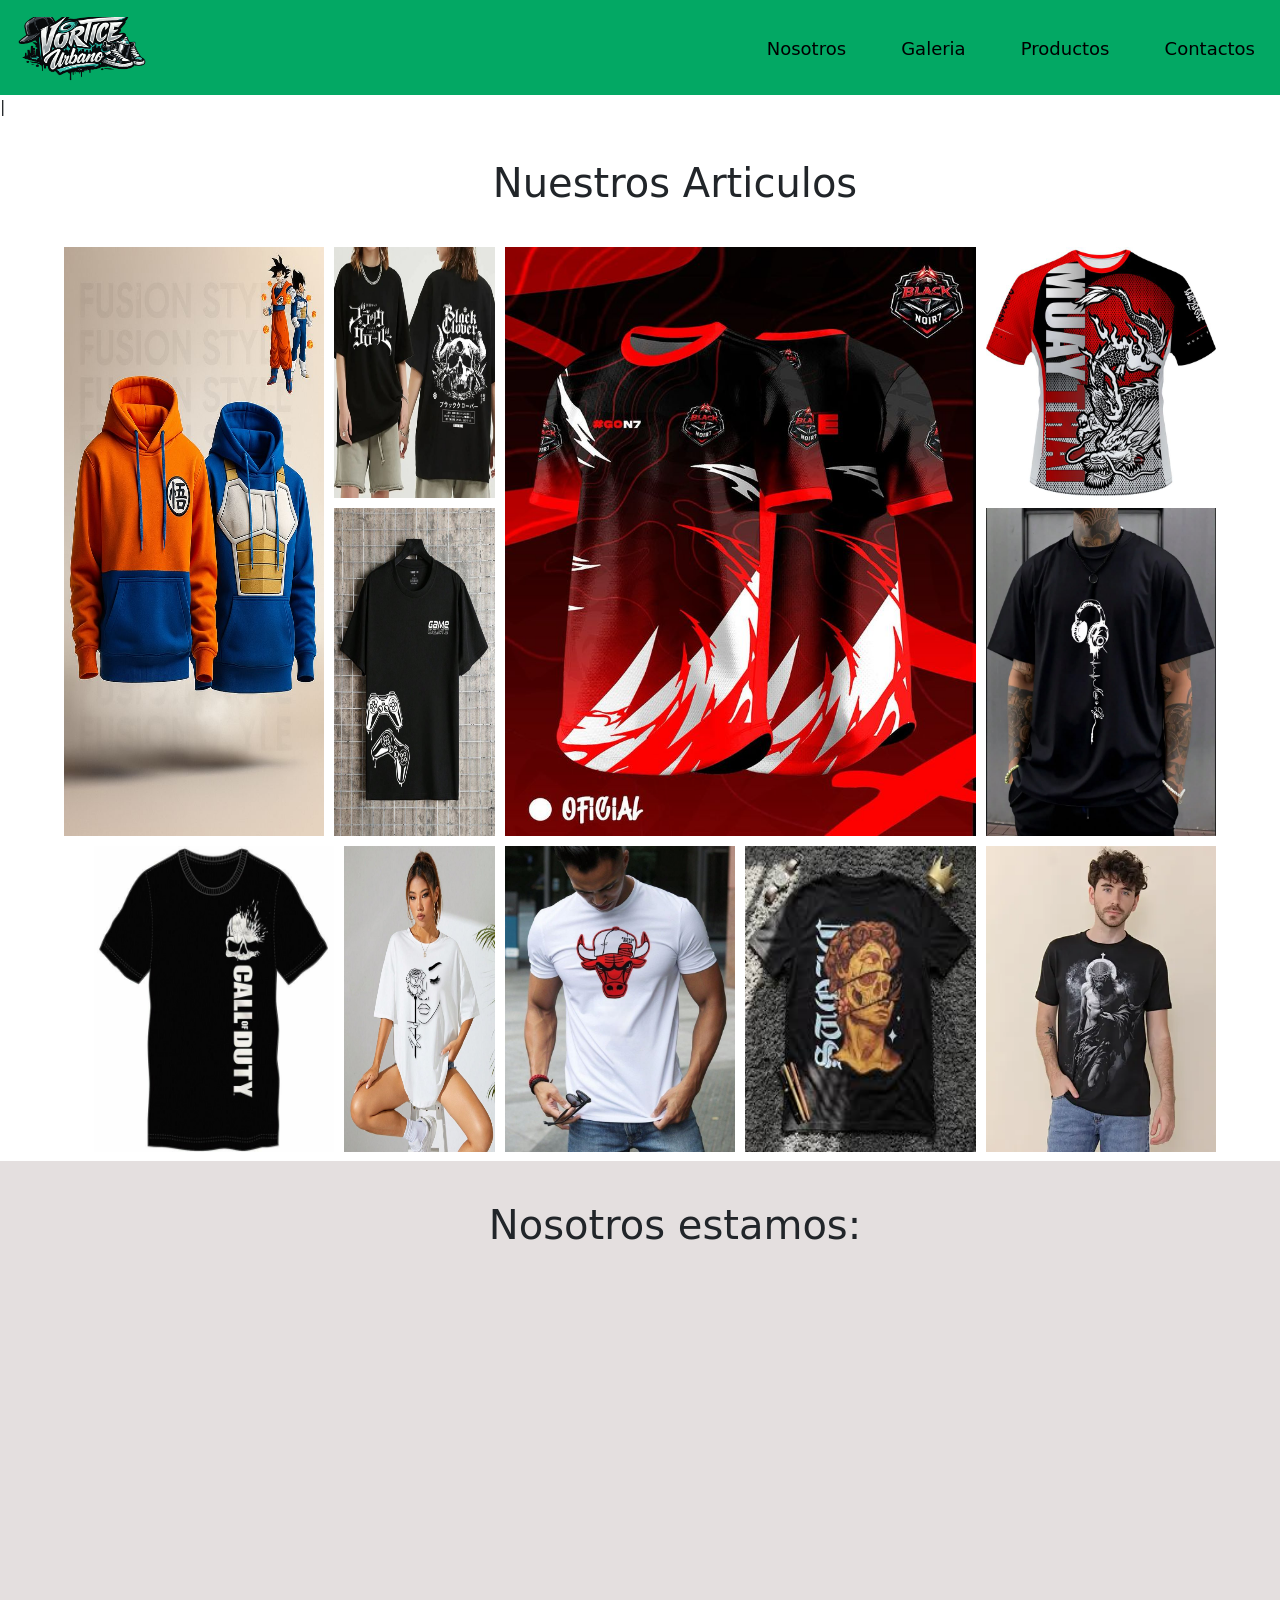
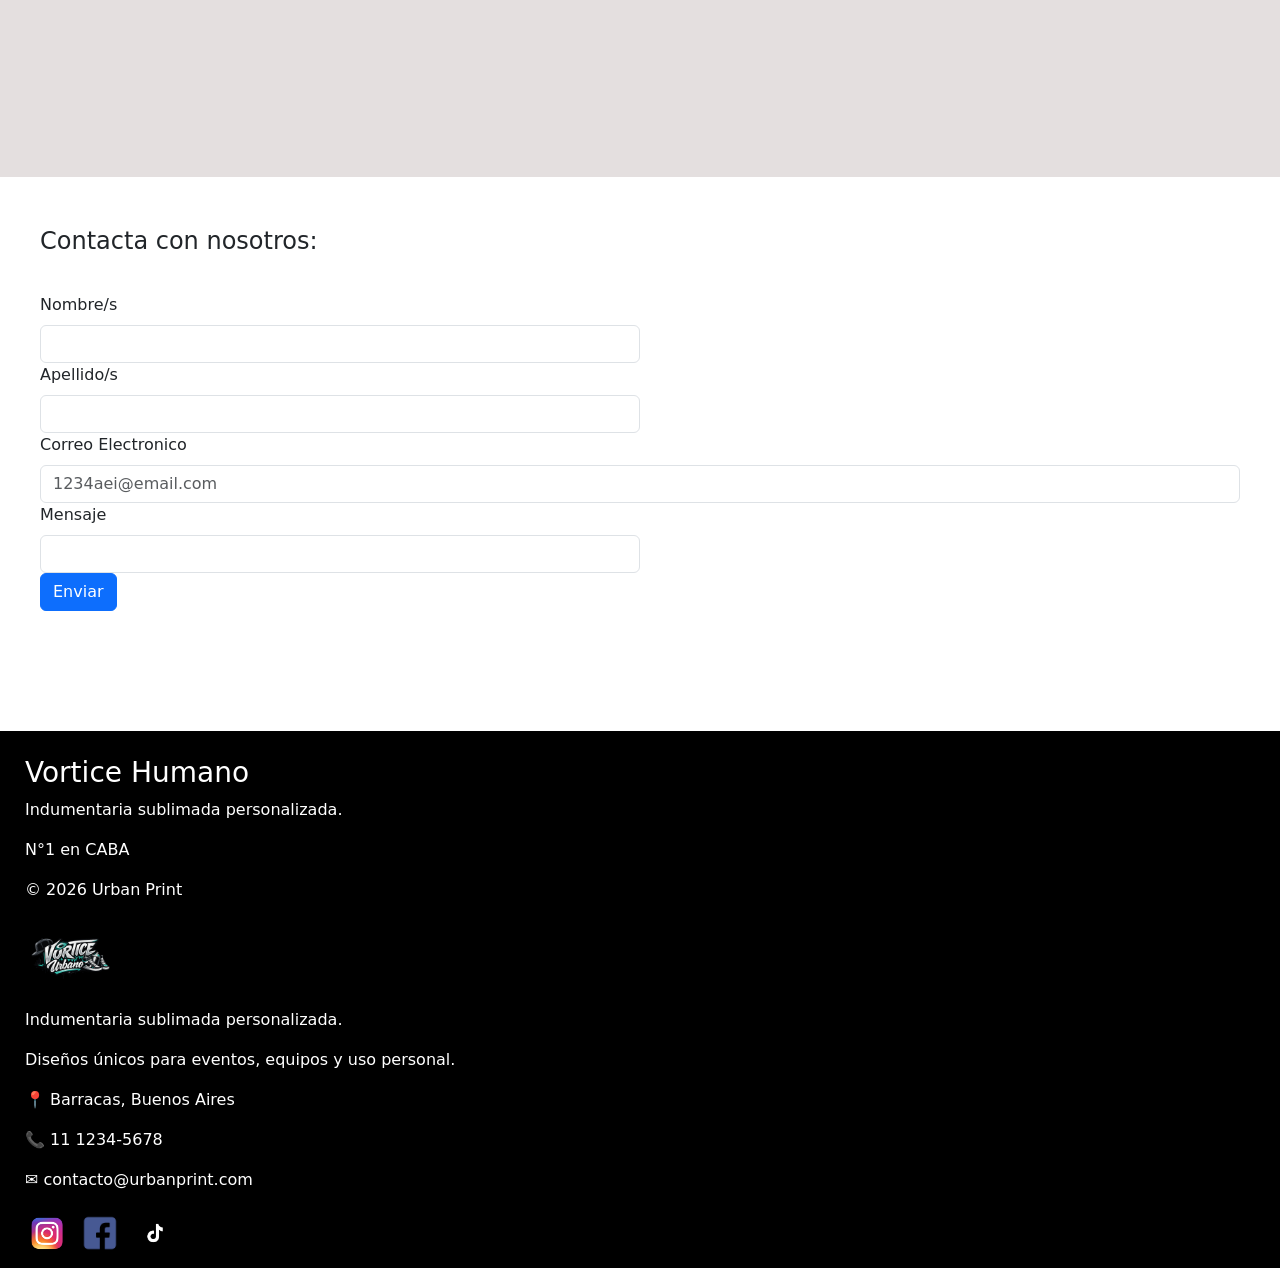
==== Galeria.html @ 5427a690 "save" ====
<!DOCTYPE html>
<html lang="en">

<head>
  <meta charset="UTF-8">
  <meta name="viewport" content="width=device-width, initial-scale=1.0">
  <title>subliBEN</title>
  <link href="https://cdn.jsdelivr.net/npm/bootstrap@5.3.8/dist/css/bootstrap.min.css" rel="stylesheet"
    integrity="sha384-sRIl4kxILFvY47J16cr9ZwB07vP4J8+LH7qKQnuqkuIAvNWLzeN8tE5YBujZqJLB" crossorigin="anonymous">
  <link rel="stylesheet" href="css/Style.css">  
</head>

<body>
  <header class="encabezado">
    <div class="logo">

    </div>
    <nav class="menu">
      <a href="index.html" class="btng">Nosotros</a>
      <a href="Galeria.html" class="btnga">Galeria</a>
      <a href="" class="btnpro">Productos</a>
      <a href="" class="btncon">Contactos</a>
    </nav>
  </header> |

  <div class="titulodefotos">
    <h1> Nuestros Articulos</h1>
  </div>

  <main>
    <div class="galeriafotos">

      <div class="img1">
        <img src="../src/grupo de imagenes/img1.jfif" alt="">
      </div>
      <div class="img2">
        <img src="../src/grupo de imagenes/img2.jfif" alt="">
      </div>
      <div class="img3">
        <img src="../src/grupo de imagenes/img3.jfif" alt="">
      </div>
      <div class="img4">
        <img src="../src/grupo de imagenes/img4.jfif" alt="">
      </div>
      <div class="img5">
        <img src="../src/grupo de imagenes/img5.jfif" alt="">
      </div>
        <div class="img6">
        <img src="../src/grupo de imagenes/img6.jfif" alt="">
      </div>
      <div class="img8">
        <img src="../src/grupo de imagenes/img8.jfif" alt="">
      </div>
      <div class="img9">
        <img src="../src/grupo de imagenes/img9.jfif" alt="">
      </div>
      <div class="img10">
        <img src="../src/grupo de imagenes/img10.jfif" alt="">
      </div>
      <div class="img11">
        <img src="../src/grupo de imagenes/img11.jfif" alt="">
      </div>
      <div class="img12">
        <img src="../src/grupo de imagenes/img12.webp" alt="">
      </div>

    </div>
  </main>
  <section class="mapatodo">
    <div class="presenta">
      <h1> Nosotros estamos:</h1>
    </div>

    <section class="mapa">


      <iframe
        src="https://www.google.com/maps/embed?pb=!1m18!1m12!1m3!1d3282.7196024287264!2d-58.389560800000005!3d-34.63652549999999!2m3!1f0!2f0!3f0!3m2!1i1024!2i768!4f13.1!3m3!1m2!1s0x95bccb3ec552dbdf%3A0x579accb10e0264e9!2sUspallata%201902%2C%20C1282AEH%20Cdad.%20Aut%C3%B3noma%20de%20Buenos%20Aires!5e0!3m2!1ses-419!2sar!4v1780084039885!5m2!1ses-419!2sar"
        width="900" height="450" style="border: 0;" allowfullscreen="" loading="lazy"
        referrerpolicy="no-referrer-when-downgrade"></iframe>

    </section>

  </section>


  <section class="conocenos">
    <h4>
      Contacta con nosotros:
    </h4>
    <form class="formulario">
      <div class="col-md-6">
        <label for="inputEmail4" class="form-label">Nombre/s</label>
        <input type="text" class="form-control" id="inputEmail4">
      </div>
      <div class="col-md-6">
        <label for="inputPassword4" class="form-label">Apellido/s</label>
        <input type="text" class="form-control" id="inputPassword4">
      </div>
      <div class="col-12">
        <label for="inputAddress" class="form-label">Correo Electronico</label>
        <input type="email" class="form-control" id="inputAddress" placeholder="1234aei@email.com">
      </div>

      <div class="col-md-6">
        <label for="inputCity" class="form-label">Mensaje</label>
        <input type="text" class="form-control" id="inputCity" rows="3">
      </div>

      <div class="col-12">
        <button type="submit" class="btn btn-primary">Enviar</button>
      </div>
    </form>

  </section>


  <footer>
    <h3>Vortice Humano</h3>
    <p>Indumentaria sublimada personalizada.</p>
    <p>N°1 en CABA</p>
    <p>© 2026 Urban Print</p>

    <div class="footer-logo">
      <img src="src/logo.png" alt="Logo">
    </div>


    <div class="footer-info">
      <p>Indumentaria sublimada personalizada.</p>
      <p>Diseños únicos para eventos, equipos y uso personal.</p>
    </div>

    <div class="footer-contacto">
      <p>📍 Barracas, Buenos Aires</p>
      <p>📞 11 1234-5678</p>
      <p>✉️ contacto@urbanprint.com</p>
    </div>

    <div class="footer-redes">
      <a href="#" class="instagram"><img src="src/instagramlogo.png"></a>

      <a href="#" class="facebook"><img src="src/facebooklogo.png"></a>

      <a href="#" class="tiktok"><img src="src/tiktoklogo.png"></a>
    </div>

  </footer>

  <script src="https://cdn.jsdelivr.net/npm/bootstrap@5.3.8/dist/js/bootstrap.bundle.min.js"
    integrity="sha384-FKyoEForCGlyvwx9Hj09JcYn3nv7wiPVlz7YYwJrWVcXK/BmnVDxM+D2scQbITxI"
    crossorigin="anonymous"></script>

</body>

</html>
---- css/Style.css ----
* {
    margin: 0;
    padding: 0;
}

.encabezado {
    height: 95px;
    background: rgb(3, 168, 100);
    display: flex;
    justify-content: space-between;
}



.logo {
    background-image: url("../src/logo.png");
    background-position: center;
    background-repeat: no-repeat;
    background-size: cover;
    width: 145px;
    height: 75px;
    margin-left: 9px;
    margin-top: 17px;
    animation: logotipo 3s ease-in-out infinite
}
.logo:hover {
    transform: scale(1.1);
     filter: drop-shadow(4px 4px 6px black);
}

.menu a{
    line-height: 97px;
    font-size: 18px;
    text-decoration: none;
    color: aliceblue;
}

.btncon{
    padding-bottom: 36px;
    padding-top: 38px;
    padding-left: 25px;
    padding-right: 25px;
    color: rgb(0, 0, 0) !important;
    transition: 0.6s ease;
}

.btncon:hover{
    filter: drop-shadow(2px 2px 2px black);
    background-color: black;
    color: white !important;
}

.btng{
    padding-bottom: 36px;
    padding-top: 38px;
    padding-left: 25px;
    padding-right: 25px;
    color: rgb(0, 0, 0) !important;
    transition: 0.6s ease;
}

.btng:hover{
     filter: drop-shadow(2px 2px 2px black);
    background-color: black;
    color: white !important;
}

.btnga{
    padding-bottom: 36px;
    padding-top: 38px;
    padding-left: 25px;
    padding-right: 25px;
    color: rgb(0, 0, 0) !important;
    transition: 0.6s ease;
}

.btnga:hover{
    filter: drop-shadow(2px 2px 2px black);
    background-color: black;
    color: white !important;
}

.btnpro{
    padding-bottom: 36px;
    padding-top: 38px;
    padding-left: 25px;
    padding-right: 25px;
    color: rgb(0, 0, 0) !important;
    transition: 0.6s ease;
}

.btnpro:hover{
     filter: drop-shadow(2px 2px 2px black);
    background-color: black;
    color: white !important;
}

.carousel-inner img{
    height: 80vh;
    object-fit: cover;
    margin-bottom: 45px;
    
}

main{
    display: flex;
    align-items: center;
    gap: 15px;
    margin: 15px 0; 
}

.tarjetas{
box-shadow: 5px 5px 5px black;
border-radius: 8px;
margin-left: 5px;
}

.tarjetas img{
    margin-bottom: 15px;
}

.card-img-top{
    width: 100%;
    height: 320px;
    object-fit: cover;
}

.footer-logo img{
    width: 90px;
    height: 90px;
}

.instagram img{
    width: 35px;
    height: 35px;
    margin-right: 5px;
}

.facebook img{
    width: 50px;
    height: 50px;
}

.tiktok img{
    width: 50px;
    height: 50px;
}

.footer-redes{
    margin-left: 5px;
}

footer{
    background-color: black;
    color: white;
    text-align: justify;
    padding: 10px;
    margin-top: 80px;
    padding-top: 25px;
    padding-left: 25px;
}

.card-text{
    margin-left: 10px;
}

.Titulo{
    margin-left: 10px;
}

.card-text1{
    margin-left: 10px;
}


.img1 {
    grid-area: img1;
}

.img2 {
    grid-area: img2;
}

.img3 {
    grid-area: img3;
}

.img4 {
    grid-area: img4;
}

.img5 {
    grid-area: img5;
}

.img6 {
    grid-area: img6;
}

.img8 {
    grid-area: img8;
}

.img9 {
    grid-area: img9;
}

.img10 {
    grid-area: img10;
}

.img11 {
    grid-area: img11;
}

.img12 {
    grid-area: img12;
}



.galeriafotos{
    width: 90%;
    height: 50%;
    margin: 5px auto;
    display: grid;
    grid-template-areas:
        "img1 img1 img1 img1 img1 img1 img2 img2 img2 img4 img4 img4 img4 img4 img4 img5 img5 img5"
        "img1 img1 img1 img1 img1 img1 img2 img2 img2 img4 img4 img4 img4 img4 img4 img5 img5 img5"
        "img1 img1 img1 img1 img1 img1 img3 img3 img3 img4 img4 img4 img4 img4 img4 img6 img6 img6"
        "img1 img1 img1 img1 img1 img1 img3 img3 img3 img4 img4 img4 img4 img4 img4 img6 img6 img6"
        "img7 img7 img7 img8 img8 img8 img8 img9 img9 img10 img10 img10 img11 img11 img11 img12 img12 img12"
        "img7 img7 img7 img8 img8 img8 img8 img9 img9 img10 img10 img10 img11 img11 img11 img12 img12 img12"
        "img7 img7 img7 img8 img8 img8 img8 img9 img9 img10 img10 img10 img11 img11 img11 img12 img12 img12";
    grid-template-columns: repeat(1, 2fr);
    grid-template-rows: repeat(0, 20px);
    padding: 0 0px;
    gap: 10px;
    padding-top: 20px;
}

.galeriafotos img{
    display: flex;
    width: 100%;
    height: 100%;
    transition: 0.1s ease-in-out;
}

.galeriafotos img:hover{
    filter: drop-shadow(5px 5px 5px black);
    background-color: black;
}



.presenta h1{
    padding-top: 40px;
    padding-left: 70px;
    text-align: center;
}

.mapa{
    padding-left: 40px;
    padding-top: 20px;
    padding-bottom: 50px;
    display: flex;
    justify-content: center;
    align-items: center;
}

.titulodefotos{
    padding-top: 40px;
    padding-left: 70px;
    text-align: center;
}

.mapatodo{
    background-color: rgb(228, 223, 223);
}

.conocenos{
    padding: 40px;
    padding-top: 50px;
}


.conocenos h4{
    padding-bottom: 30px;
}


@media (max-width: 550px) {

    .encabezado {
        flex-direction: column;
        align-items: center;
        height: auto;
    }
    .menu{
        display: flex;
        flex-direction: column;
        align-items: center;
        gap: 10px 0;
    }
    .menu a {
        line-height: normal;
        padding: 10px, 0;
    }
    .carousel-inner{
        display: flex;
        padding: 0px;
    }
    .carousel-inner img{
        width: auto;
        height: 50vh;
    }

    main{
        display: flex;
        flex-wrap: wrap;
        justify-content: center;
        gap: 20px;
    }

    .tarjetas{ 
        width: 250px;
        min-width: 250px; 
        box-shadow: 5px 5px 5px black;
        border-radius: 8px;
    }
    
    .tarjetas div{
        width: auto;
        height: auto;
    }
      
    .card-img-top{
        height:320px;
        object-fit:cover;
    }

    .mapa{
        padding-right: 20px;
        padding-left: 20px;
    }
}
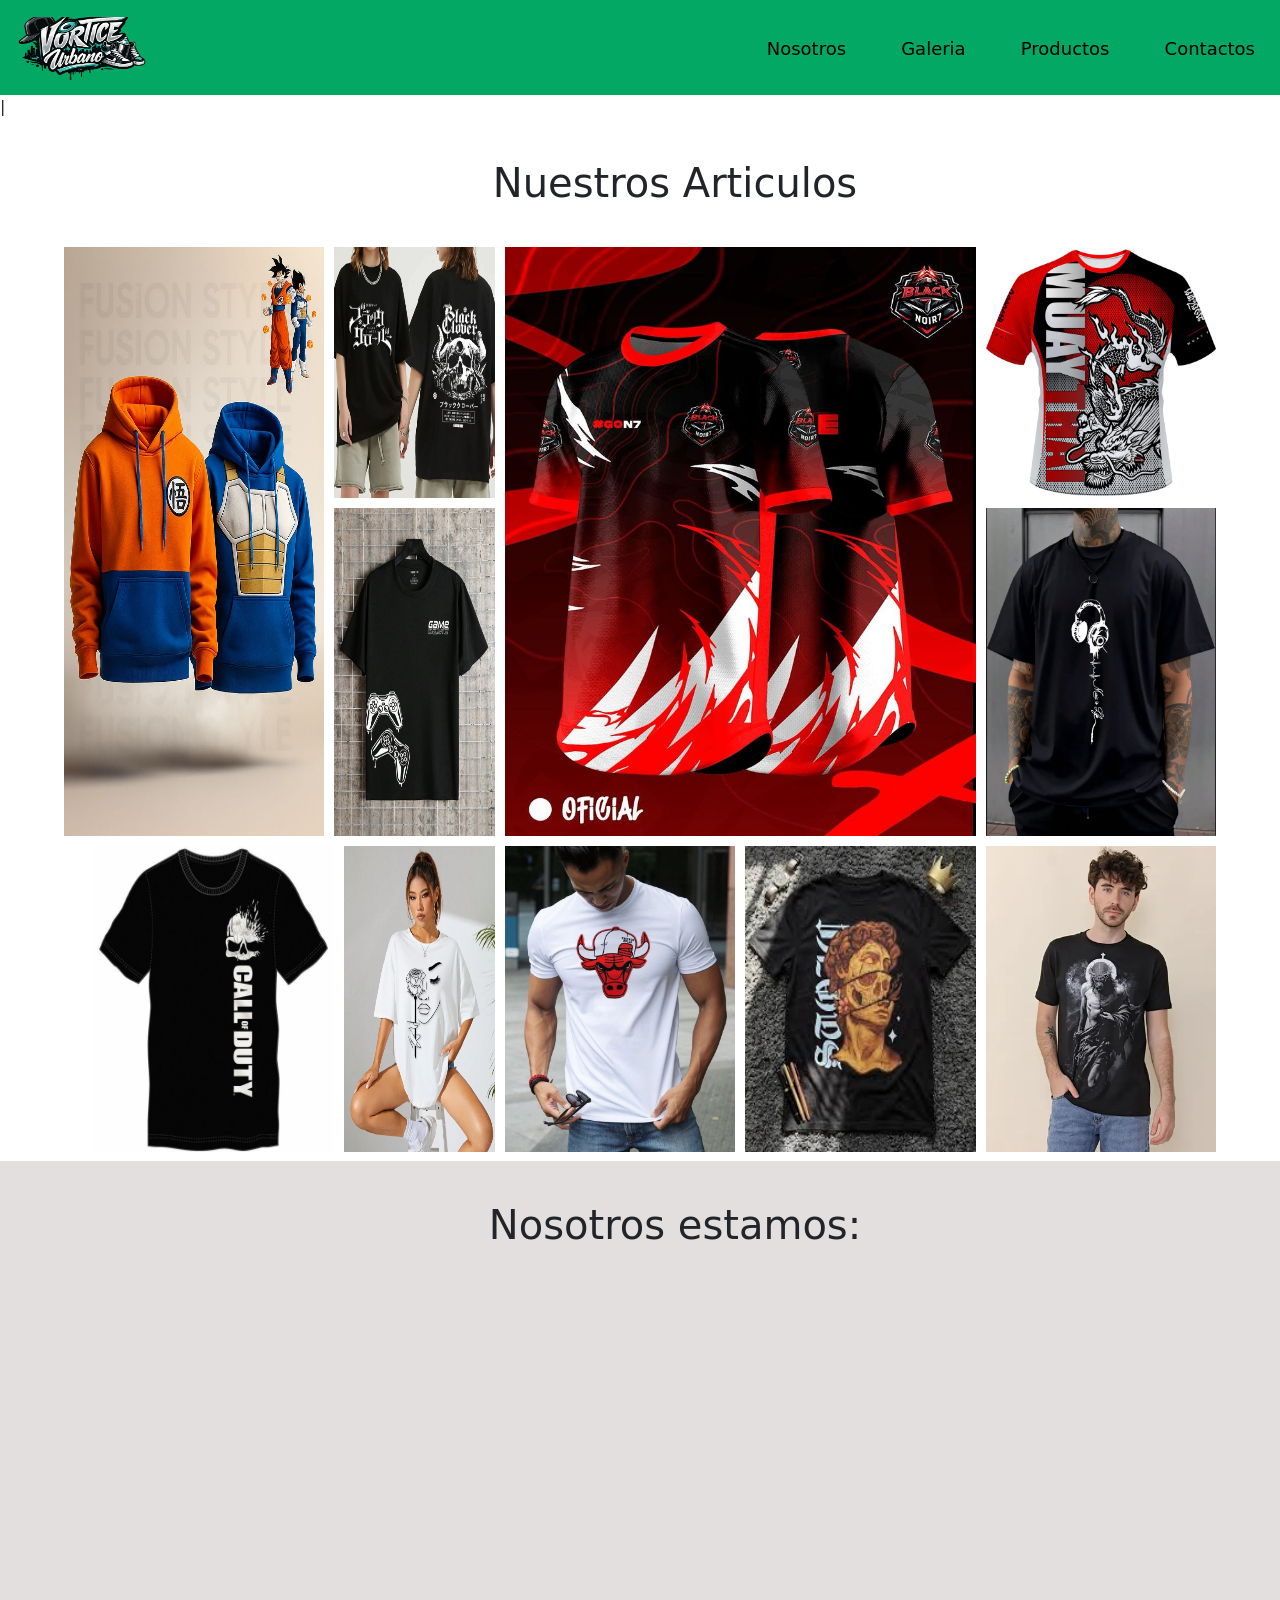
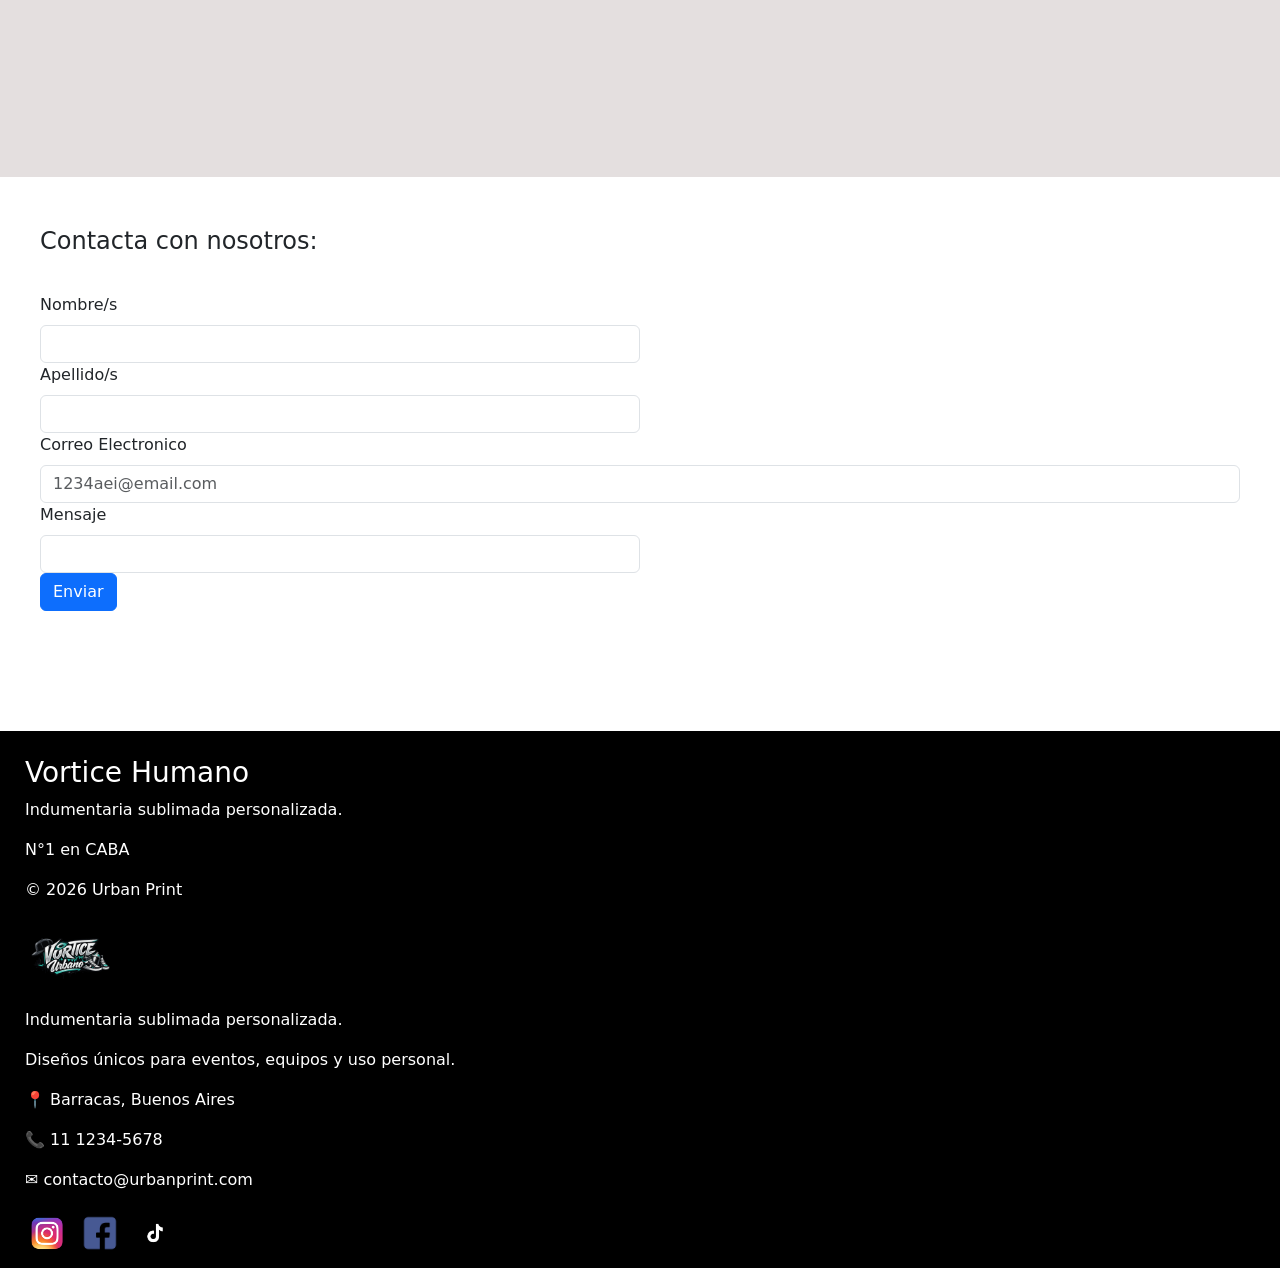
==== commit be0cdc0d: "save" ====
--- a/Galeria.html
+++ b/Galeria.html
@@ -4,7 +4,7 @@
 <head>
   <meta charset="UTF-8">
   <meta name="viewport" content="width=device-width, initial-scale=1.0">
-  <title>subliBEN</title>
+  <title>Vortice_Urbano</title>
   <link href="https://cdn.jsdelivr.net/npm/bootstrap@5.3.8/dist/css/bootstrap.min.css" rel="stylesheet"
     integrity="sha384-sRIl4kxILFvY47J16cr9ZwB07vP4J8+LH7qKQnuqkuIAvNWLzeN8tE5YBujZqJLB" crossorigin="anonymous">
   <link rel="stylesheet" href="css/Style.css">  
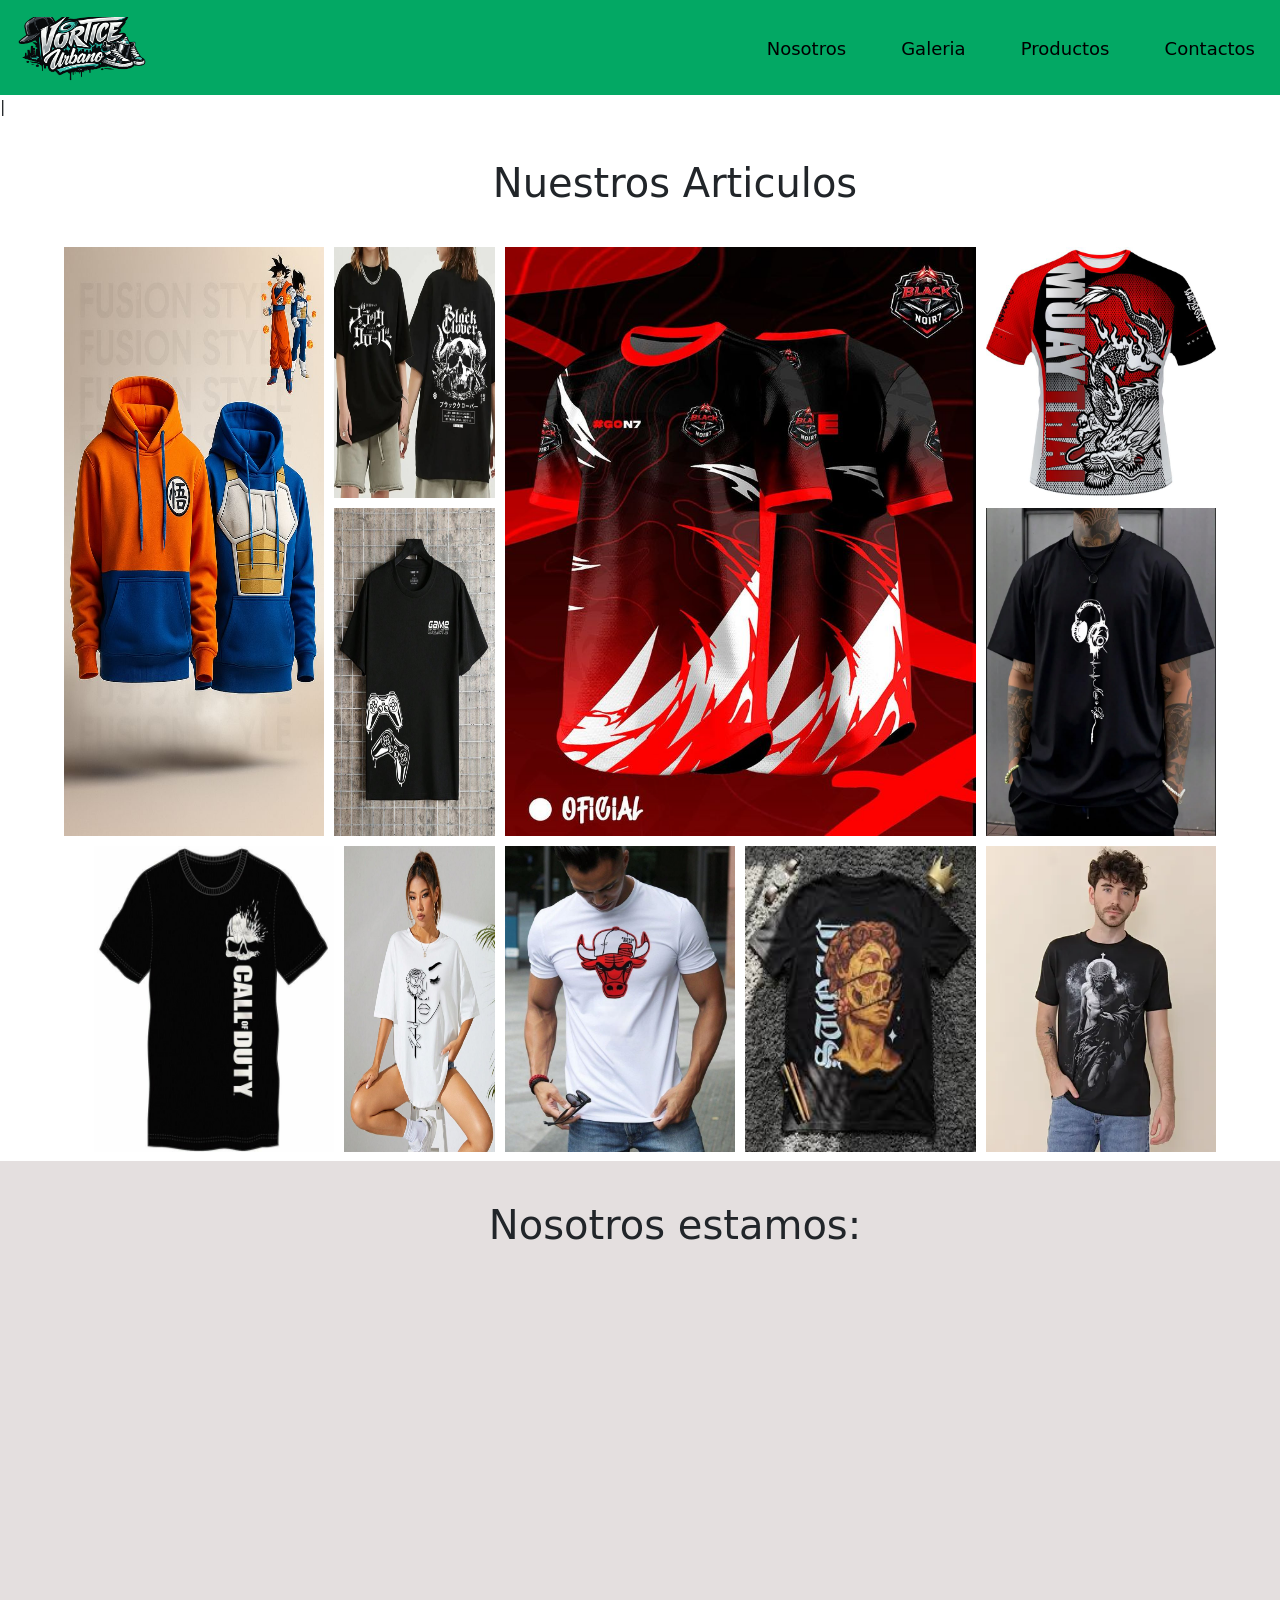
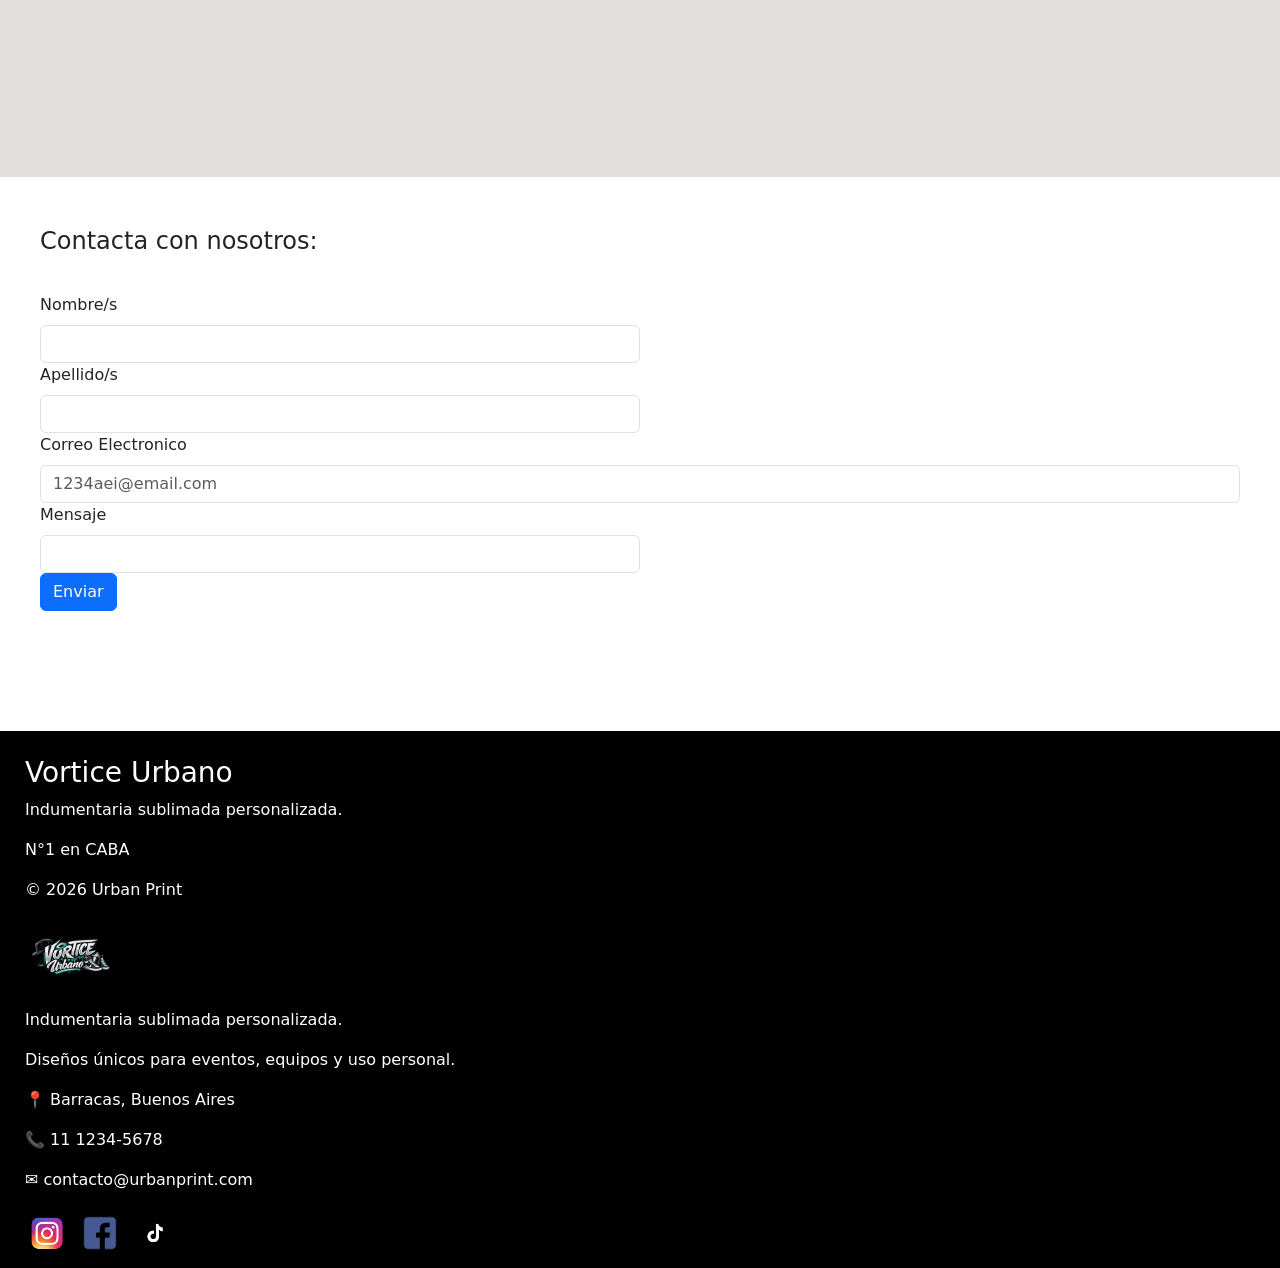
==== commit 7b994a5b: "save" ====
--- a/Galeria.html
+++ b/Galeria.html
@@ -116,7 +116,7 @@
 
 
   <footer>
-    <h3>Vortice Humano</h3>
+    <h3>Vortice Urbano</h3>
     <p>Indumentaria sublimada personalizada.</p>
     <p>N°1 en CABA</p>
     <p>© 2026 Urban Print</p>
